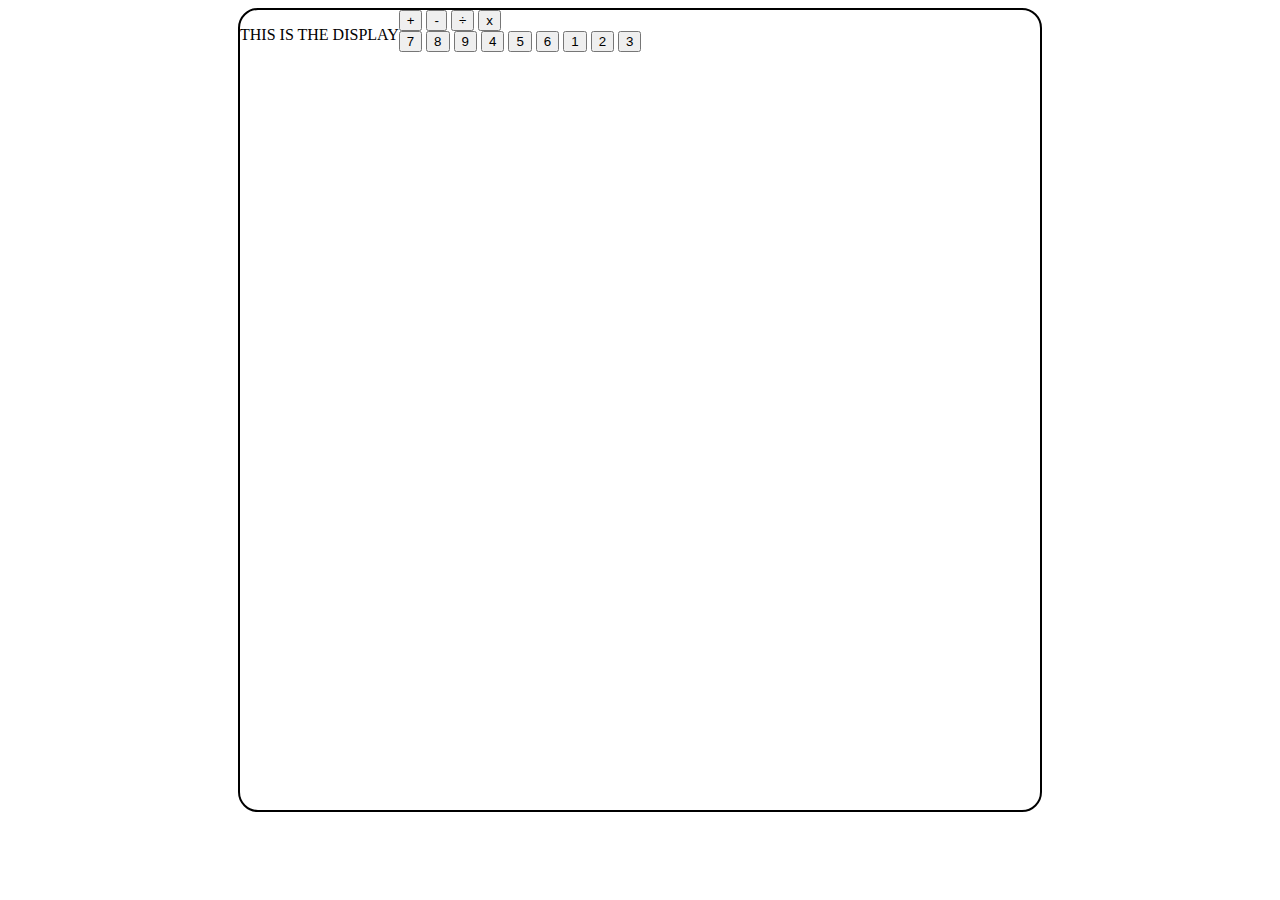
==== Calculator/index.html @ 3878c778 "starting calculator" ====
<!DOCTYPE html>
<html lang="en">
<head>
    <meta charset="UTF-8">
    <meta http-equiv="X-UA-Compatible" content="IE=edge">
    <meta name="viewport" content="width=device-width, initial-scale=1.0">
    <link rel="stylesheet" href="style.css">
    <title>Document</title>
</head>
<body>
    <div id="container">
        <div id="display">
            <p>THIS IS THE DISPLAY</p>
        </div>
        <div class="buttons">
            <button>+</button>
            <button>-</button>
            <button>÷</button>
            <button>x</button>
            <div>
                <button>7</button>
                 <button>8</button>
                 <button>9</button>
                 <button>4</button>
                 <button>5</button>
                 <button>6</button>
                 <button>1</button>
                 <button>2</button>
                 <button>3</button>
            </div>
        </div>
    </div>
</body>
</html>
---- Calculator/style.css ----
#container {
    margin: auto;
    display: flex;
    height: 800px;
    width: 800px;
    border: 2px solid black;
    border-radius: 20px;
}
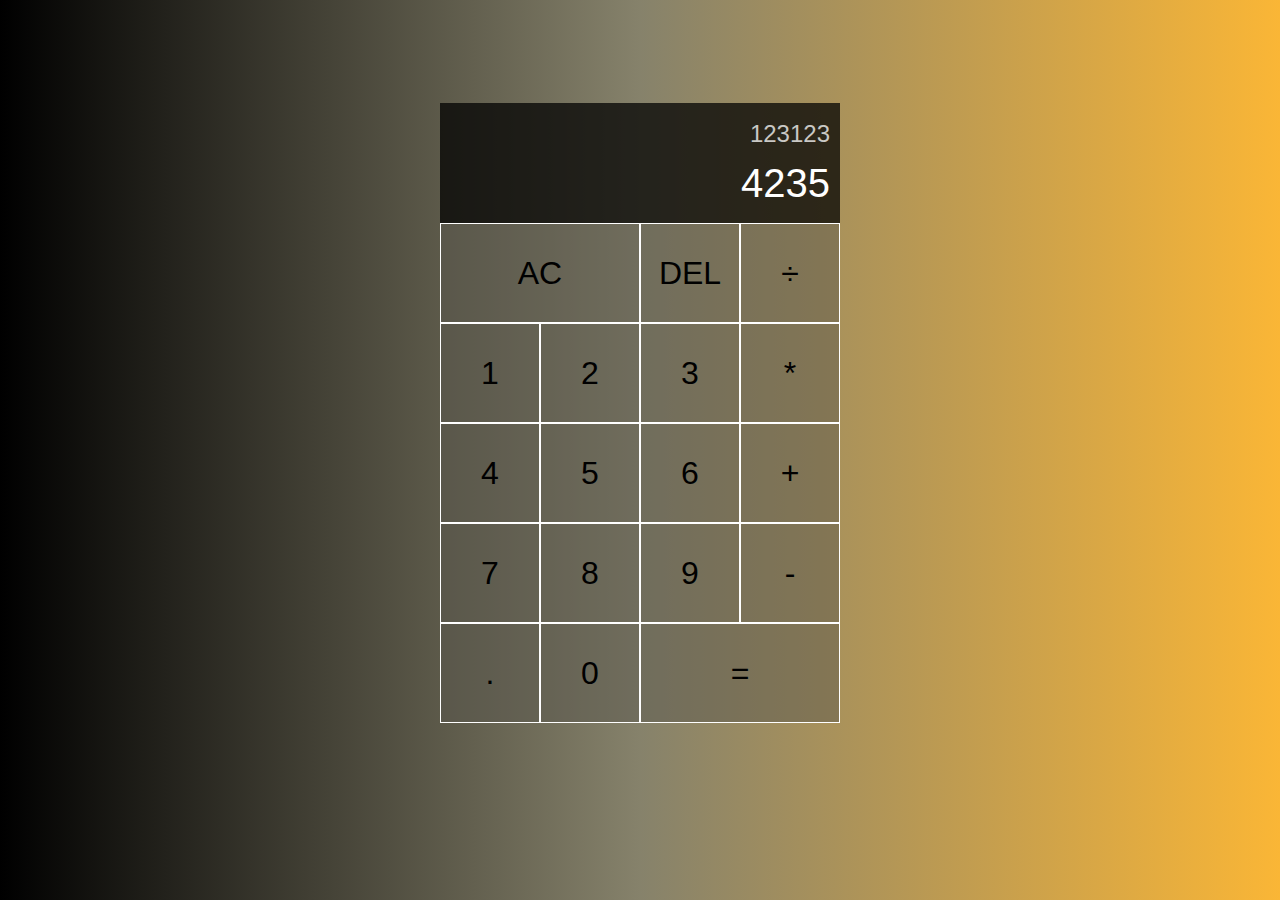
==== commit c505aad6: "started over again" ====
--- a/Calculator/index.html
+++ b/Calculator/index.html
@@ -4,31 +4,33 @@
     <meta charset="UTF-8">
     <meta http-equiv="X-UA-Compatible" content="IE=edge">
     <meta name="viewport" content="width=device-width, initial-scale=1.0">
+    <title>Le Calculator</title>
     <link rel="stylesheet" href="style.css">
-    <title>Document</title>
 </head>
 <body>
-    <div id="container">
-        <div id="display">
-            <p>THIS IS THE DISPLAY</p>
+    <div class="calculator-grid">
+        <div class="output">
+            <div data-previous-operand class="previous-operand">123123</div>
+            <div data-current-operand class="current-operand">4235</div>
         </div>
-        <div class="buttons">
-            <button>+</button>
-            <button>-</button>
-            <button>÷</button>
-            <button>x</button>
-            <div>
-                <button>7</button>
-                 <button>8</button>
-                 <button>9</button>
-                 <button>4</button>
-                 <button>5</button>
-                 <button>6</button>
-                 <button>1</button>
-                 <button>2</button>
-                 <button>3</button>
-            </div>
-        </div>
+        <button data-all-clear class="span-two">AC</button>
+        <button data-delete>DEL</button>
+        <button data-operation>÷</button>
+        <button data-number>1</button>
+        <button data-number>2</button>
+        <button data-number>3</button>
+        <button data-operation>*</button>
+        <button data-number>4</button>
+        <button data-number>5</button>
+        <button data-number>6</button>
+        <button data-operation>+</button>
+        <button data-number>7</button>
+        <button data-number>8</button>
+        <button data-number>9</button>
+        <button data-operation>-</button>
+        <button data-number>.</button>
+        <button data-number>0</button>
+        <button data-equals class="span-two">=</button>
     </div>
 </body>
 </html>--- a/Calculator/style.css
+++ b/Calculator/style.css
@@ -1,8 +1,57 @@
-#container {
-    margin: auto;
+*, *::before, *::after {
+    box-sizing: border-box;
+    font-family: Gotham Rounded, sans-serif;
+    font-weight: normal;
+}
+
+body {
+    background: linear-gradient(to right, black, rgb(134, 130, 107), rgb(250, 182, 54));
+}
+
+.calculator-grid {
+    display: grid;
+    justify-content: center;
+    align-content: center;
+    min-height: 90vh;
+    grid-template-columns: repeat(4, 100px);
+    grid-template-rows: minmax(120px, auto) repeat(5, 100px);
+}
+
+.calculator-grid  button {
+    cursor: pointer;
+    font-size: 2rem;
+    border: 1px solid white;
+    outline: none;
+    background-color: rgba(88, 84, 77, 0.459);
+}
+
+.calculator-grid button:hover {
+    background-color: rgba(88, 84, 77, .10);
+
+}
+
+.span-two {
+    grid-column: span 2;
+}
+
+.output {
+    grid-column: 1 / -1;
+    background-color: rgba(0, 0, 0, 0.733);
     display: flex;
-    height: 800px;
-    width: 800px;
-    border: 2px solid black;
-    border-radius: 20px;
-}+    align-items: flex-end;
+    flex-direction: column;
+    justify-content: space-around;
+    padding: 10px;
+    word-wrap: break-word;
+    word-break: break-all;
+}
+
+.output .previous-operand {
+    color: rgba(255, 255, 255, 0.75);
+    font-size: 1.5rem;
+}
+
+.output .current-operand {
+    color: white;
+    font-size: 2.5rem;
+}
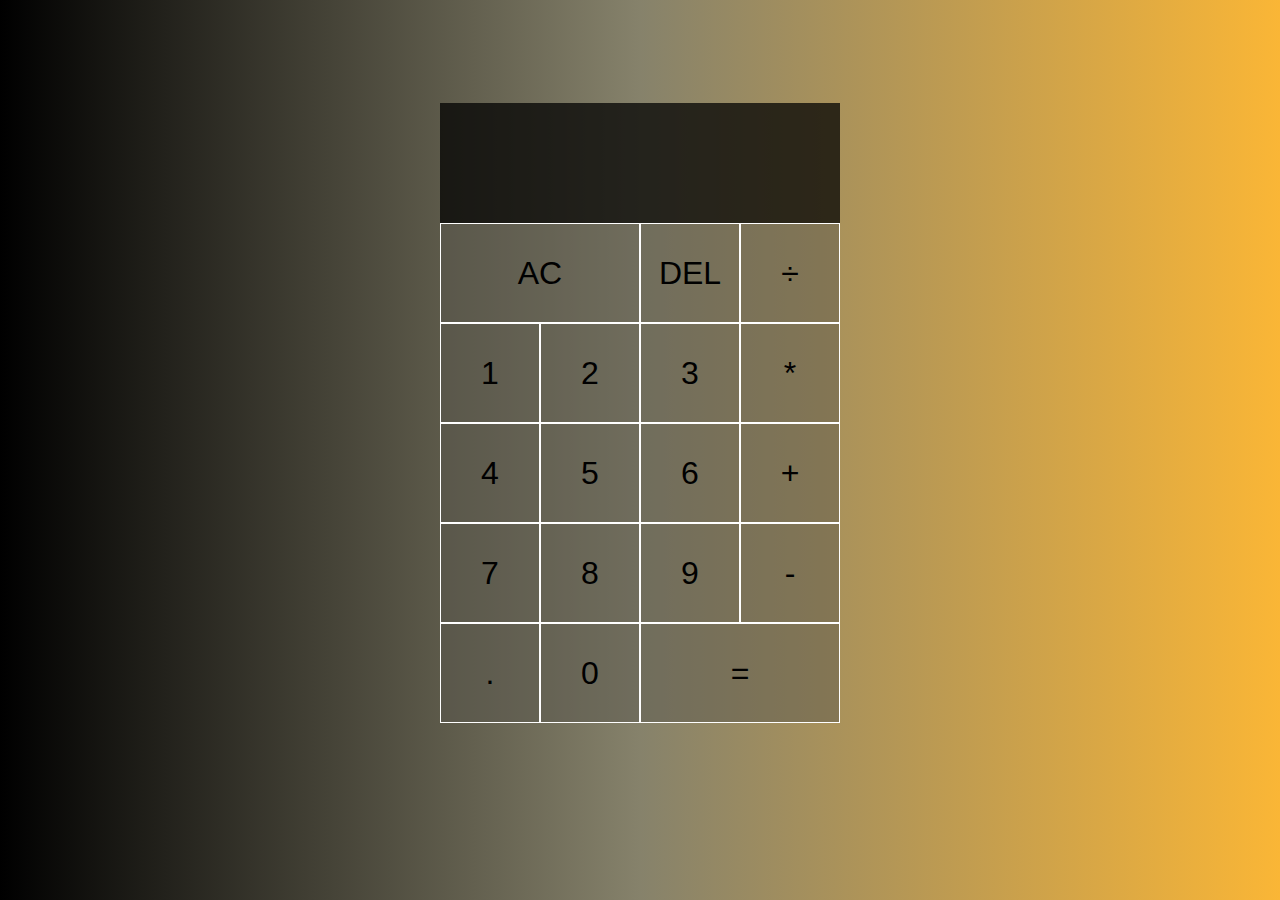
==== commit 68f7c064: "Completed" ====
--- a/Calculator/index.html
+++ b/Calculator/index.html
@@ -1,36 +1,37 @@
 <!DOCTYPE html>
 <html lang="en">
 <head>
-    <meta charset="UTF-8">
-    <meta http-equiv="X-UA-Compatible" content="IE=edge">
-    <meta name="viewport" content="width=device-width, initial-scale=1.0">
-    <title>Le Calculator</title>
-    <link rel="stylesheet" href="style.css">
+  <meta charset="UTF-8">
+  <meta name="viewport" content="width=device-width, initial-scale=1.0">
+  <meta http-equiv="X-UA-Compatible" content="ie=edge">
+  <title>Calculator</title>
+  <link href="style.css" rel="stylesheet">
+  <script src="script.js" defer></script>
 </head>
 <body>
-    <div class="calculator-grid">
-        <div class="output">
-            <div data-previous-operand class="previous-operand">123123</div>
-            <div data-current-operand class="current-operand">4235</div>
-        </div>
-        <button data-all-clear class="span-two">AC</button>
-        <button data-delete>DEL</button>
-        <button data-operation>÷</button>
-        <button data-number>1</button>
-        <button data-number>2</button>
-        <button data-number>3</button>
-        <button data-operation>*</button>
-        <button data-number>4</button>
-        <button data-number>5</button>
-        <button data-number>6</button>
-        <button data-operation>+</button>
-        <button data-number>7</button>
-        <button data-number>8</button>
-        <button data-number>9</button>
-        <button data-operation>-</button>
-        <button data-number>.</button>
-        <button data-number>0</button>
-        <button data-equals class="span-two">=</button>
+  <div class="calculator-grid">
+    <div class="output">
+      <div data-previous-operand class="previous-operand"></div>
+      <div data-current-operand class="current-operand"></div>
     </div>
+    <button data-all-clear class="span-two">AC</button>
+    <button data-delete>DEL</button>
+    <button data-operation>÷</button>
+    <button data-number>1</button>
+    <button data-number>2</button>
+    <button data-number>3</button>
+    <button data-operation>*</button>
+    <button data-number>4</button>
+    <button data-number>5</button>
+    <button data-number>6</button>
+    <button data-operation>+</button>
+    <button data-number>7</button>
+    <button data-number>8</button>
+    <button data-number>9</button>
+    <button data-operation>-</button>
+    <button data-number>.</button>
+    <button data-number>0</button>
+    <button data-equals class="span-two">=</button>
+  </div>
 </body>
 </html>